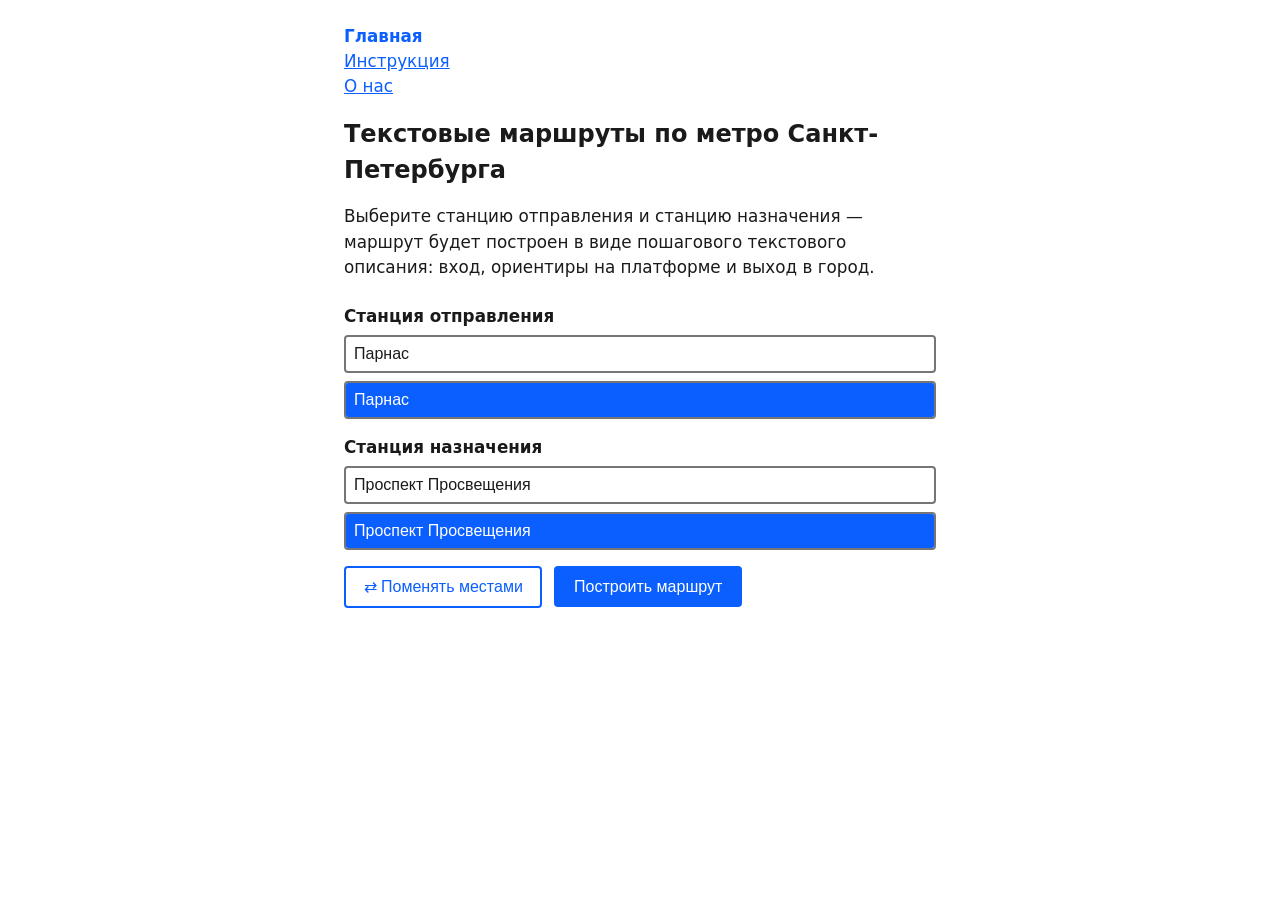
==== index.html @ a88f52e4 "Первая публикация конструктора маршрутов метро" ====
<!DOCTYPE html>
<html lang="ru">
<head>
  <meta charset="UTF-8" />
  <meta name="viewport" content="width=device-width, initial-scale=1.0" />
  <title>Маршруты по метро Санкт-Петербурга</title>
  <link rel="stylesheet" href="css/style.css" />
</head>
<body>
  <header>
    <div id="site-nav"></div>
  </header>

  <main>
    <h1>Текстовые маршруты по метро Санкт-Петербурга</h1>
    <p>
      Выберите станцию отправления и станцию назначения — маршрут будет построен
      в виде пошагового текстового описания: вход, ориентиры на платформе и выход в город.
    </p>

    <form id="route-form">
      <div class="form-row">
        <label for="station-from-input">Станция отправления</label>
        <input
          type="text"
          id="station-from-input"
          class="combobox-input"
          autocomplete="off"
          placeholder="Начните вводить название станции"
          required
        />
        <p id="station-from-result-status" class="visually-hidden" aria-live="polite"></p>
        <div id="station-from-results" class="station-results"></div>
      </div>

      <div class="form-row">
        <label for="station-to-input">Станция назначения</label>
        <input
          type="text"
          id="station-to-input"
          class="combobox-input"
          autocomplete="off"
          placeholder="Начните вводить название станции"
          required
        />
        <p id="station-to-result-status" class="visually-hidden" aria-live="polite"></p>
        <div id="station-to-results" class="station-results"></div>
      </div>

      <div class="form-actions">
        <button type="button" id="swap-btn" aria-label="Поменять станции отправления и назначения местами">
          ⇄ Поменять местами
        </button>
        <button type="submit">Построить маршрут</button>
      </div>
    </form>

    <p id="status" role="status" aria-live="polite"></p>

    <!--
      #result намеренно НЕ aria-live: это статический блок, который экранный
      читалка не зачитывает автоматически при появлении. Короткое уведомление
      об успехе даёт #status выше — пользователь сам решает, когда переходить
      к чтению текста маршрута.
    -->
    <section id="result"></section>
  </main>

  <script src="js/nav.js" defer></script>
  <script src="js/data-loader.js"></script>
  <script src="js/route-builder.js"></script>
  <script src="js/combobox.js"></script>
  <script src="js/app.js"></script>
</body>
</html>
---- css/style.css ----
/*
 * style.css
 * Минималистичная тема с акцентом на доступность.
 * Цветовая схема берётся из настроек устройства (prefers-color-scheme),
 * ручного переключателя темы нет — так решено для первой версии.
 */

:root {
  --font-main: system-ui, -apple-system, "Segoe UI", Arial, sans-serif;
  --max-width: 640px;
  --focus-color: #2563eb;
}

/* Светлая тема (по умолчанию) */
:root {
  --color-bg: #ffffff;
  --color-text: #1a1a1a;
  --color-border: #767676;
  --color-accent: #0b5fff;
  --color-error-bg: #fff0f0;
  --color-error-border: #c1121f;
}

/* Тёмная тема — включается автоматически по настройке ОС/браузера */
@media (prefers-color-scheme: dark) {
  :root {
    --color-bg: #121212;
    --color-text: #f0f0f0;
    --color-border: #9a9a9a;
    --color-accent: #6ea8ff;
    --color-error-bg: #3a1414;
    --color-error-border: #ff6b6b;
  }
}

* {
  box-sizing: border-box;
}

body {
  font-family: var(--font-main);
  background: var(--color-bg);
  color: var(--color-text);
  max-width: var(--max-width);
  margin: 0 auto;
  padding: 1.5rem;
  line-height: 1.5;
  font-size: 1.05rem;
}

header nav a {
  color: var(--color-accent);
}

header nav a[aria-current="page"] {
  font-weight: 700;
  text-decoration: none;
}

h1 {
  font-size: 1.5rem;
}

/* Явный, хорошо заметный фокус — важно при работе с клавиатуры и NVDA */
a:focus-visible,
button:focus-visible,
select:focus-visible,
input:focus-visible {
  outline: 3px solid var(--focus-color);
  outline-offset: 2px;
}

form {
  margin-top: 1.5rem;
}

.form-row {
  display: flex;
  flex-direction: column;
  margin-bottom: 1rem;
}

.form-row label {
  font-weight: 600;
  margin-bottom: 0.35rem;
}

select {
  font-size: 1rem;
  padding: 0.5rem;
  border: 2px solid var(--color-border);
  border-radius: 4px;
  background: var(--color-bg);
  color: var(--color-text);
  max-width: 100%;
}

.form-actions {
  display: flex;
  gap: 0.75rem;
  align-items: center;
  flex-wrap: wrap;
  margin-top: 0.5rem;
}

button {
  font-size: 1rem;
  padding: 0.6rem 1.1rem;
  border: 2px solid var(--color-accent);
  border-radius: 4px;
  background: var(--color-accent);
  color: #ffffff;
  cursor: pointer;
}

button#swap-btn {
  background: var(--color-bg);
  color: var(--color-accent);
}

button:hover {
  filter: brightness(1.1);
}

#status {
  margin-top: 1rem;
  font-weight: 600;
}

#result {
  margin-top: 1.5rem;
}

#result h2 {
  font-size: 1.3rem;
  margin-bottom: 0.25rem;
}

#result .route-meta {
  margin-top: 0;
  color: var(--color-text);
  opacity: 0.8;
}

#result h3 {
  font-size: 1.05rem;
  margin-top: 1.5rem;
  margin-bottom: 0.5rem;
  border-bottom: 1px solid var(--color-border);
  padding-bottom: 0.25rem;
}

#result p {
  margin: 0.4rem 0;
}

/* Разворачивающиеся блоки инструкции по устройствам (instructions.html) */
.device-list {
  margin: 1rem 0 1.5rem;
}

.device-item {
  margin-bottom: 0.75rem;
}

.device-toggle {
  width: 100%;
  text-align: left;
  background: var(--color-bg);
  color: var(--color-accent);
}

.device-panel {
  border: 2px solid var(--color-border);
  border-top: none;
  border-radius: 0 0 4px 4px;
  padding: 1rem;
}

.device-panel ol {
  padding-left: 1.25rem;
  margin-top: 0;
}

.device-panel li {
  margin-bottom: 0.5rem;
}

/* Поле поиска станции + список кнопок с найденными вариантами (замена select) */
.combobox-input {
  width: 100%;
  font-size: 1rem;
  padding: 0.5rem;
  border: 2px solid var(--color-border);
  border-radius: 4px;
  background: var(--color-bg);
  color: var(--color-text);
}

.station-results {
  margin-top: 0.5rem;
  max-height: 240px;
  overflow-y: auto;
  border: 2px solid var(--color-border);
  border-radius: 4px;
}

.station-option {
  display: block;
  width: 100%;
  text-align: left;
  padding: 0.5rem;
  border: none;
  border-bottom: 1px solid var(--color-border);
  border-radius: 0;
  background: var(--color-bg);
  color: var(--color-text);
}

.station-option:last-child {
  border-bottom: none;
}

.station-option:hover,
.station-option.is-selected {
  background: var(--color-accent);
  color: #ffffff;
}

.station-results-empty {
  padding: 0.5rem;
  margin: 0;
  opacity: 0.7;
}

/* Скрыто визуально, но доступно читалкам — для счётчика результатов поиска */
.visually-hidden {
  position: absolute;
  width: 1px;
  height: 1px;
  padding: 0;
  margin: -1px;
  overflow: hidden;
  clip: rect(0, 0, 0, 0);
  white-space: nowrap;
  border: 0;
}
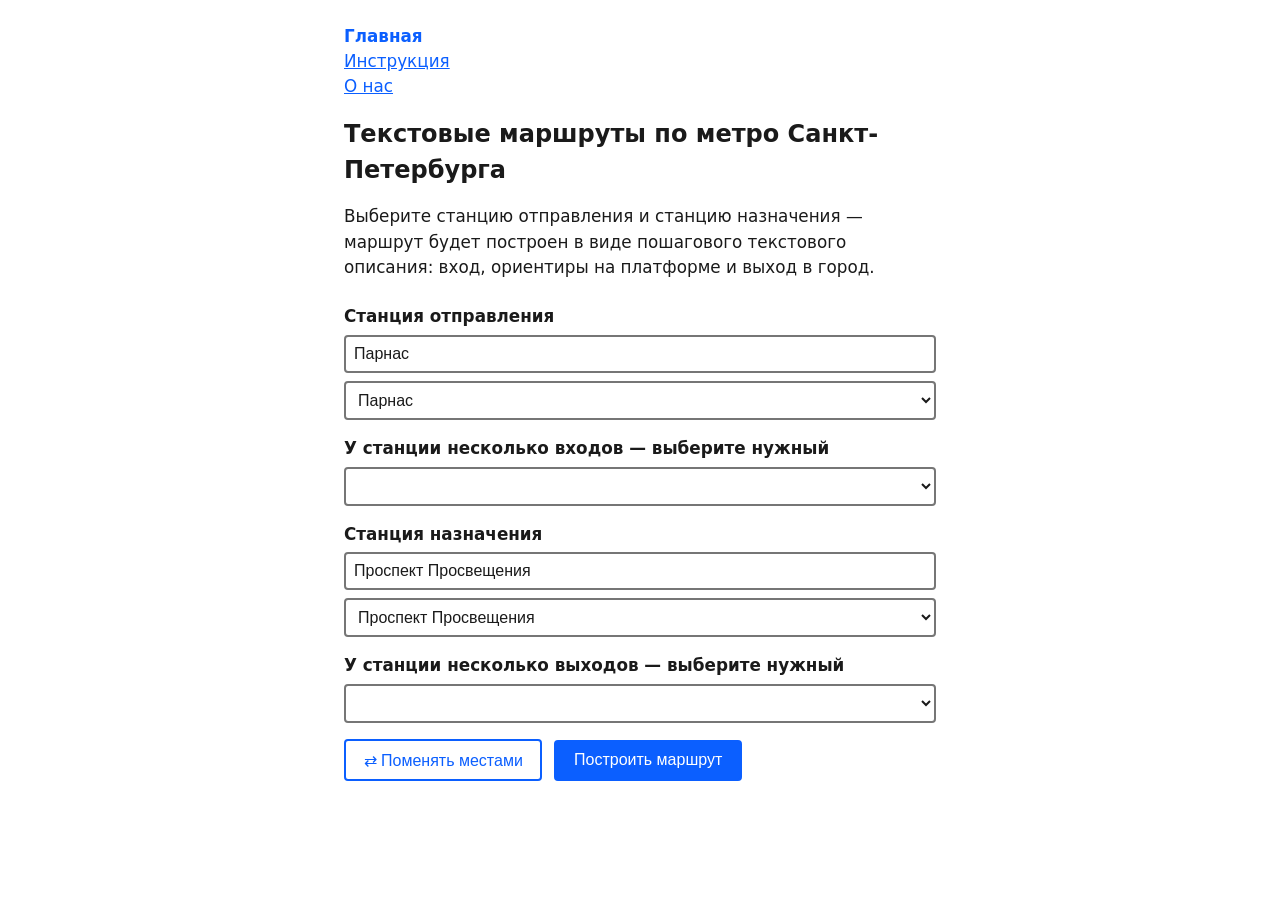
==== commit dc9c6f20: "Выбор станции: поле-фильтр + native select вместо кнопок; поддержка станций с несколькими вестибюлям" ====
--- a/index.html
+++ b/index.html
@@ -26,11 +26,15 @@
           id="station-from-input"
           class="combobox-input"
           autocomplete="off"
-          placeholder="Начните вводить название станции"
-          required
+          placeholder="Начните вводить название станции, или сразу выберите её ниже из списка"
         />
-        <p id="station-from-result-status" class="visually-hidden" aria-live="polite"></p>
-        <div id="station-from-results" class="station-results"></div>
+        <label for="station-from-select" class="visually-hidden">Список станций отправления</label>
+        <select id="station-from-select" required></select>
+      </div>
+
+      <div class="form-row" id="station-from-entrance-row" hidden>
+        <label for="station-from-entrance-select">У станции несколько входов — выберите нужный</label>
+        <select id="station-from-entrance-select"></select>
       </div>
 
       <div class="form-row">
@@ -40,11 +44,15 @@
           id="station-to-input"
           class="combobox-input"
           autocomplete="off"
-          placeholder="Начните вводить название станции"
-          required
+          placeholder="Начните вводить название станции, или сразу выберите её ниже из списка"
         />
-        <p id="station-to-result-status" class="visually-hidden" aria-live="polite"></p>
-        <div id="station-to-results" class="station-results"></div>
+        <label for="station-to-select" class="visually-hidden">Список станций назначения</label>
+        <select id="station-to-select" required></select>
+      </div>
+
+      <div class="form-row" id="station-to-exit-row" hidden>
+        <label for="station-to-exit-select">У станции несколько выходов — выберите нужный</label>
+        <select id="station-to-exit-select"></select>
       </div>
 
       <div class="form-actions">
--- a/css/style.css
+++ b/css/style.css
@@ -186,7 +186,7 @@
   margin-bottom: 0.5rem;
 }
 
-/* Поле поиска станции + список кнопок с найденными вариантами (замена select) */
+/* Текстовое поле-фильтр над списком станций (см. .form-row select ниже для самого select) */
 .combobox-input {
   width: 100%;
   font-size: 1rem;
@@ -195,45 +195,14 @@
   border-radius: 4px;
   background: var(--color-bg);
   color: var(--color-text);
-}
-
-.station-results {
-  margin-top: 0.5rem;
-  max-height: 240px;
-  overflow-y: auto;
-  border: 2px solid var(--color-border);
-  border-radius: 4px;
-}
-
-.station-option {
-  display: block;
+  margin-bottom: 0.5rem;
+}
+
+.form-row select {
   width: 100%;
-  text-align: left;
-  padding: 0.5rem;
-  border: none;
-  border-bottom: 1px solid var(--color-border);
-  border-radius: 0;
-  background: var(--color-bg);
-  color: var(--color-text);
-}
-
-.station-option:last-child {
-  border-bottom: none;
-}
-
-.station-option:hover,
-.station-option.is-selected {
-  background: var(--color-accent);
-  color: #ffffff;
-}
-
-.station-results-empty {
-  padding: 0.5rem;
-  margin: 0;
-  opacity: 0.7;
-}
-
-/* Скрыто визуально, но доступно читалкам — для счётчика результатов поиска */
+}
+
+/* Скрыто визуально, но доступно читалкам — например, для подписей select со списком станций, дублирующих видимый текст над полем */
 .visually-hidden {
   position: absolute;
   width: 1px;
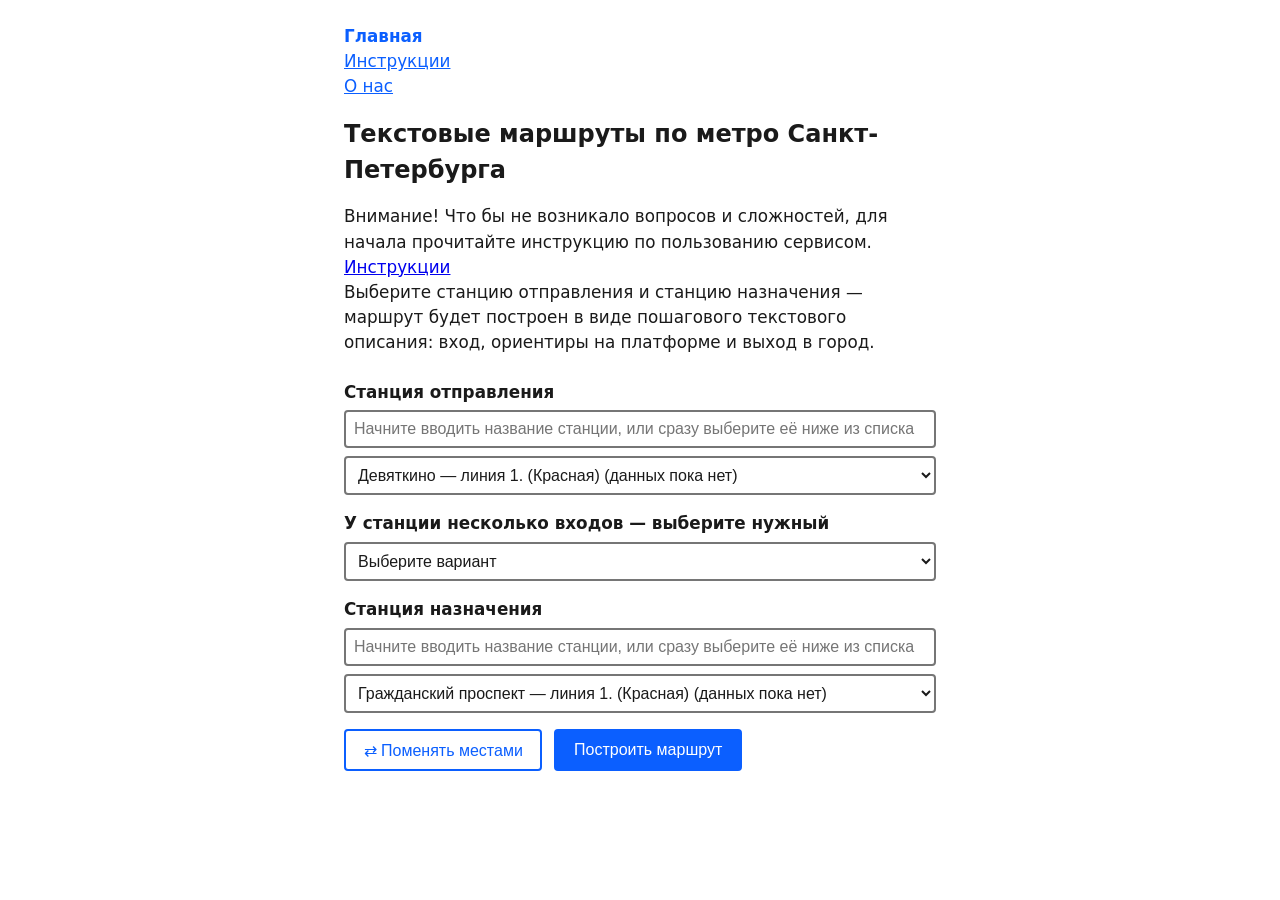
==== commit d1d2bf70: "мелкие правки" ====
--- a/index.html
+++ b/index.html
@@ -14,6 +14,8 @@
   <main>
     <h1>Текстовые маршруты по метро Санкт-Петербурга</h1>
     <p>
+      Внимание! Что бы не возникало вопросов и сложностей, для начала прочитайте инструкцию по пользованию сервисом. <br>
+<a href="instructions.html">Инструкции</a><br>
       Выберите станцию отправления и станцию назначения — маршрут будет построен
       в виде пошагового текстового описания: вход, ориентиры на платформе и выход в город.
     </p>
--- a/css/style.css
+++ b/css/style.css
@@ -80,6 +80,22 @@
   margin-bottom: 1rem;
 }
 
+/*
+ * Поля выбора вестибюля (вход/выход) скрываются через атрибут hidden в JS
+ * (app.js, syncVestibuleRow), когда у станции всего один вестибюль.
+ * Без этого правила .form-row { display: flex } выше перебивает встроенное
+ * [hidden] { display: none } браузера — у обоих правил одинаковая
+ * специфичность (0,1,0), а авторские стили всегда побеждают стили браузера
+ * по умолчанию. В результате блок оставался виден и доступен по Tab, хотя
+ * атрибут hidden фактически стоял. .form-row[hidden] специфичнее
+ * (0,2,0: класс + атрибут), поэтому гарантированно выигрывает и возвращает
+ * настоящий display: none — элемент пропадает из потока страницы, из
+ * дерева доступности и из очерёдности фокуса.
+ */
+.form-row[hidden] {
+  display: none;
+}
+
 .form-row label {
   font-weight: 600;
   margin-bottom: 0.35rem;
@@ -177,13 +193,12 @@
   padding: 1rem;
 }
 
-.device-panel ol {
-  padding-left: 1.25rem;
-  margin-top: 0;
-}
-
-.device-panel li {
-  margin-bottom: 0.5rem;
+.device-panel p {
+  margin: 0 0 0.5rem;
+}
+
+.device-panel p:last-child {
+  margin-bottom: 0;
 }
 
 /* Текстовое поле-фильтр над списком станций (см. .form-row select ниже для самого select) */
